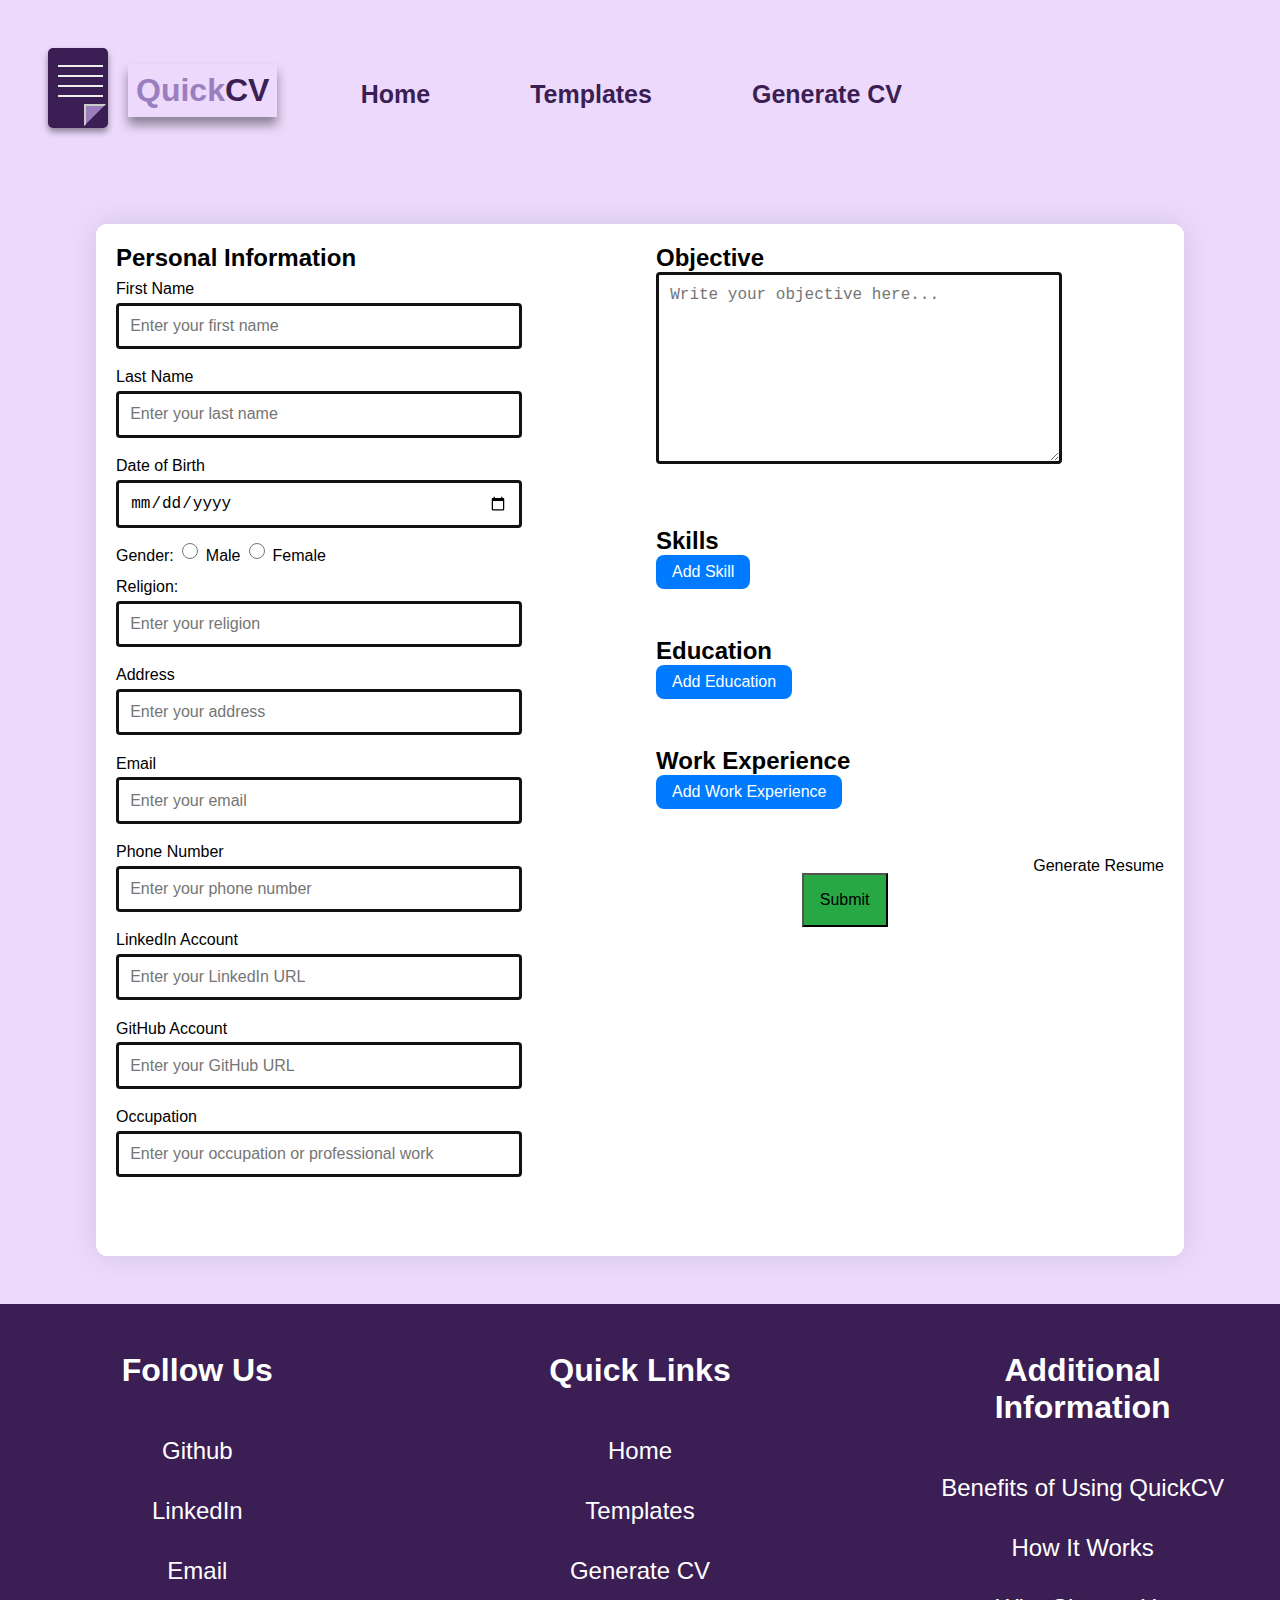
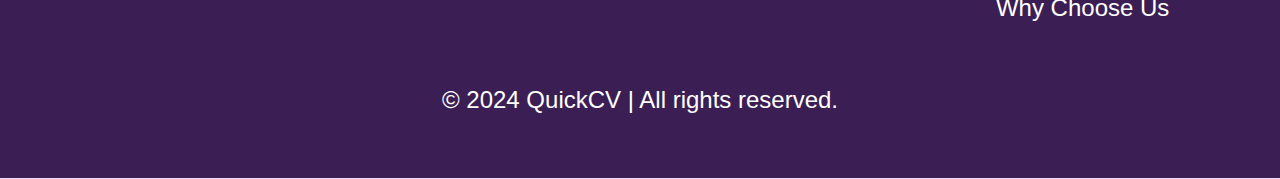
==== cvGenerator.html @ 4dd968e7 "making UI more better" ====
<!DOCTYPE html>
<html lang="en">

<head>
    <meta charset="UTF-8">
    <meta name="viewport" content="width=device-width, initial-scale=1.0">
    <link rel="stylesheet" href="style.css">
    <title>Dynamic Resume Builder</title>
</head>

<body>

    <header class="heading">
        <h2 class="resume-icon"> </h2>
        <h2 class="resume-icon-text"><span>Quick</span>CV</h2>
        <nav>
            <ul>
                <li><a href="index.html">Home</a></li>
                <li><a href="templates.html">Templates</a></li>
                <li><a href="cvGenerator.html">Generate CV</a></li>
            </ul>
        </nav>
    </header>

    <form class="container" id="resume-form">
        <!-- Left Side: Personal Information -->
        <section class="personalInfo">
            <h2>Personal Information</h2>
            <div>
                <label for="fName">First Name</label>
                <input type="text" id="fName" placeholder="Enter your first name">
            </div>
            <div>
                <label for="lName">Last Name</label>
                <input type="text" id="lName" placeholder="Enter your last name">
            </div>
            <div>
                <label for="dob">Date of Birth</label>
                <input type="date" id="dob">
            </div>
            <div class="gender-options">
                <label>Gender:</label>
                <input type="radio" id="male" name="gender" value="male">
                <label for="male">Male</label>
                <input type="radio" id="female" name="gender" value="female">
                <label for="female">Female</label>
            </div>
            <div>
                <label for="religion">Religion:</label>
                <input type="text" id="religion" placeholder="Enter your religion">
            </div>
            <div>
                <label for="address">Address</label>
                <input type="text" id="address" placeholder="Enter your address">
            </div>
            <div>
                <label for="email">Email</label>
                <input type="email" id="email" placeholder="Enter your email">
            </div>
            <div>
                <label for="phone">Phone Number</label>
                <input type="tel" id="phone" placeholder="Enter your phone number">
            </div>
            <div>
                <label for="linkedin">LinkedIn Account</label>
                <input type="url" id="linkedin" placeholder="Enter your LinkedIn URL">
            </div>
            <div>
                <label for="github">GitHub Account</label>
                <input type="url" id="github" placeholder="Enter your GitHub URL">
            </div>
            <div>
                <label for="occupation">Occupation</label>
                <input type="text" id="occupation" placeholder="Enter your occupation or professional work">
            </div>
        </section>

        <!-- Right Side: Objective, Skills, Education, Work Experience -->
        <div class="right-sections">
            <section class="objective">
                <h2>Objective</h2>
                <textarea id="objective" placeholder="Write your objective here..."></textarea>
            </section>

            <section class="skills">
                <h2>Skills</h2>
                <div id="skills-container">
                    <!-- Skill fields will be added here -->
                </div>
                <button id="add-skill">Add Skill</button>
            </section>

            <section class="education">
                <h2>Education</h2>
                <div id="education-container">
                    <!-- Education fields will be added here -->
                </div>
                <button id="add-education">Add Education</button>
            </section>

            <section class="workExperience">
                <h2>Work Experience</h2>
                <div id="work-container">
                    <!-- Work experience fields will be added here -->
                </div>
                <button id="add-work">Add Work Experience</button>
            </section>

            <!-- Generate CV Button -->
    <div class="cv-button">
        <input type="submit" class="generate-cv-btn">Generate Resume</input>
    </div>

        </div>
    </form>

    <footer class="footer">
        <div class="footer-container">
            <!-- Social Networks Section -->
            <div class="footer-section social-networks">
                <h3>Follow Us</h3>
                <ul>
                    <li><a href="https://github.com/AreebaZafarChohan/portfolio-next.js.git" target="_blank">Github</a></li>
                    <li><a href="https://www.linkedin.com/in/areeba-zafar-973917303/?lipi=urn%3Ali%3Apage%3Ad_flagship3_messaging_conversation_detail%3BoBeXsi05TJelFMCv%2FLg3Hw%3D%3D" target="_blank">LinkedIn</a></li>
                    <li><a href="mailto:areebazafar715@gmail.com" target="_blank">Email</a></li>
                </ul>
            </div>
    
            <!-- Quick Links Section -->
            <div class="footer-section quick-links">
                <h3>Quick Links</h3>
                <ul>
                    <li><a href="index.html">Home</a></li>
                    <li><a href="templates.html">Templates</a></li>
                    <li><a href="cvGenerator.html">Generate CV</a></li>
                </ul>
            </div>
    
            <!-- Additional Information Section -->
            <div class="footer-section additional-info">
                <h3>Additional Information</h3>
                <ul>
                    <li> <a href="#benefits">Benefits of Using QuickCV</a></li>
                    <li> <a href="#how-it-works">How It Works</a></li>
                    <li>  <a href="#why-choose-us">Why Choose Us</a></li>
                </ul>
            </div>
        </div>
    
        <!-- Footer Bottom -->
        <div class="footer-bottom">
            <p>&copy; 2024 QuickCV | All rights reserved.</p>
        </div>
    </footer>


    <!-- Container Where generated resume will be displayed -->
     <div class="resume-output">

     </div>

    <script src="main.js"></script>

</body>

</html>
---- style.css ----
* {
  margin: 0;
  padding: 0;
  box-sizing: border-box;
}

:root {
  --primary-color: #3B1E54;
  --secandory-color: #9B7EBD;
  --light-purple: #D4BEE4;
  --text-color: #EEEEEE;
  --bg-color: #ecd9fc;
}

body {
  font-family:'Gill Sans', 'Gill Sans MT', Calibri, 'Trebuchet MS', sans-serif;
  margin: 0;
  padding: 0;
  background-color: var(--bg-color);
}

.resume-icon {
  position: relative;
  width: 60px;
  height: 80px;
  background-color: var(--primary-color);
  border: 2px solid var(--primary-color);
  border-radius: 5px;
  box-shadow: 0px 4px 6px rgba(1, 1, 1, 0.4);
  overflow: hidden; 
}

/* Folded corner */
.resume-icon::after {
  content: "";
  position: absolute;
  bottom: 0;
  right: 0;
  width: 20px;
  height: 20px;
  background-color: var(--secandory-color); 
  clip-path: polygon(0 0, 100% 0, 0 100%);
  border-top: 2px solid #ccc;
  border-left: 2px solid #ccc;
}

/* Lines inside the paper */
.resume-icon::before {
  content: "";
  position: absolute;
  top: 15px;
  left: 8px;
  width: 80%;
  height: 2px;
  background-color: var(--text-color);
  box-shadow: 0 10px 0 var(--text-color), 0 20px 0 var(--text-color), 0 30px 0 var(--text-color); 
}

.resume-icon-text {
  position: absolute;
  left: 8rem;
  top: 4rem;
  color: var(--primary-color);
  font-size: 2rem;
  box-shadow: 0px 8px 10px rgba(1, 1, 1, 0.4);
  padding: 0.5rem;
}

.resume-icon-text span {
  color: var(--secandory-color);
}
 
.heading {
  display: flex;
  flex-direction: row;
  justify-content: space-between;
  padding: 3rem;
  text-align: center;
}

nav ul {
  display: flex;
  flex-direction: row;
  justify-content:center;
  gap: 5rem;
  list-style: none;
  margin: 2rem 20rem 0 0;
}

nav ul li a {
  text-decoration: none;
  font-size: 25px;
  font-weight: bold;
  padding: 30px 10px 0px 10px;
  color: var(--primary-color);
  border-bottom: 2px solid transparent;
}

a:hover {
  border-bottom: 4px solid var(--primary-color);
}

.container {
  display: flex;
  gap: 2rem;
  width: 100%;
  max-width: 85%;
  margin: 3rem auto;
  padding: 20px;
  background: white;
  border-radius: 0.7rem;
  box-shadow: 0 0 2rem rgba(0, 0, 0, 0.1);
}

.personalInfo,
.right-sections {
  flex: 1;
}

section {
  margin-bottom: 3rem;
}

section h2 {
  margin-top: 0;
}

label {
  display: block;
  margin: 0.5rem 0 0.3rem;
  font-size: 1rem;
  font-weight: 500;
}

input[type="text"],
input[type="date"],
input[type="url"],
input[type="email"],
input[type="tel"],
textarea {
  width: 80%;
  padding: 0.7rem;
  margin-bottom: 0.7rem;
  border: 0.2rem solid #131111;
  border-radius: 4px;
  font-size: 1rem;
}

#objective {
  height: 12rem;
}

input[type="text"]::placeholder,
input[type="date"]::placeholder,
input[type="tel"]::placeholder,
input[type="email"]::placeholder,
input[type="url"]::placeholder,
textarea::placeholder {
  font-size: 1rem;
}

input[type="date"] {
  font-size: 1rem;
}

.gender-options {
  display: flex;
  align-items: center;
}

.gender-options label {
  font-size: 1rem;
}

.gender-options input[type="radio"] {
  width: 1rem;
  height: 1rem;
  margin-left: 0.5rem;
  margin-right: 0.5rem;
  margin-bottom: 0.4rem;
}

button {
  padding: 0.5rem 1rem;
  border: none;
  background-color: #007bff;
  color: #fff;
  border-radius: 0.5rem;
  cursor: pointer;
  margin-right: 1rem;
  font-size: 1rem;
}

button:hover {
  background-color: #0056b3;
}

.remove-btn {
  background-color: #dc3545;
  border: none;
  padding: 0.5rem 0.5rem;
  color: #fff;
  border-radius: 0.3rem;
  cursor: pointer;
  margin-top: 0.3rem;
  margin-bottom: 0.5rem;
}

.remove-btn:hover {
  background-color: #c82333;
}

.cv-button {
  display: flex;
  justify-content: center;
}

.generate-cv-btn {
  margin: 1rem auto;
  padding: 1rem 1rem;
  background-color: #28a745;
  font-size: 1rem;
}

.generate-cv-btn:hover {
  background-color: #218838;
}

.resume-container {
  max-width: 90%;
  margin: auto;
  background: #fff;
  padding: 1.25rem;
  border-radius: 0.5rem;
  box-shadow: 0 0 0.625rem rgba(0, 0, 0, 0.1);
}

.resume-container .header {
  text-align: center;
  margin-bottom: 1.875rem;
}

.resume-container .header h1 {
  font-size: 2.5rem;
  color: #007bff;
}

.resume-container .header p {
  font-size: 1.2rem;
}

.resume-container .resume-content {
  display: flex;
  flex-wrap: wrap;
  gap: 1.25rem;
}

.resume-container .left-side,
.right-side {
  flex: 1;
}

.resume-container .left-side {
  padding-right: 1.25rem;
}

.resume-container .right-side {
  padding-left: 1.25rem;
  border-left: 0.0625rem solid #ccc;
}

.resume-container section {
  margin-bottom: 1.875rem;
  padding: 0.625rem;
  background: #f9f9f9;
  border-radius: 0.25rem;
}

.resume-container h2 {
  background: #007bff;
  color: white;
  padding: 0.9375rem;
  border-radius: 0.25rem;
  font-size: 1.5rem;
  margin-bottom: 2rem;
}

.resume-container p {
  margin-bottom: 0.9375rem;
}

.resume-container a {
  color: #007bff;
  text-decoration: none;
}

.resume-container a:hover {
  text-decoration: underline;
}

.resume-container h3 {
  font-size: 1.2rem;
  color: #333;
  margin-bottom: 0.625rem;
}

.resume-container ul {
  list-style-type: none;
  padding: 0;
  margin: 0;
  display: flex;
  flex-direction: column;
  align-items: center;
  margin-bottom: 2rem;
}

.resume-container ul li {
  background: #e9ecef;
  margin: 1rem 0;
  padding: 1rem;
  border-radius: 0.25rem;
  width: 80%;
  text-align: center;
}

.resume-container .footer {
  text-align: center;
  padding: 0.9375rem;
  border-top: 0.0625rem solid #ccc;
  margin-top: 1.875rem;
  font-size: 1rem;
  font-weight: 600;
}

.resume-container .footer a {
  text-decoration: none;
  color: #007bff;
  margin: 0 0.75rem;
}

.resume-container .footer a:hover {
  text-decoration: underline;
}

footer {
  text-align: center;
  padding: 1rem;
  background-color: var(--primary-color);
  color: white;
}

.footer-container {
  display: grid;
  grid-template-columns: repeat(3, 1fr);
  gap: 5rem;
}

footer h3 {
  font-size: 2rem;
  padding: 2rem;
}

footer ul {
  list-style: none;
}

footer ul li {
  padding: 1rem;
}

footer ul li a {
  font-size: 1.5rem;
  color: white;
  text-decoration: none;
}

.footer-bottom {
  margin: 3rem;
  font-size: 1.5rem;
}

footer ul li a:hover{
  text-decoration: underline;
}

@media (max-width: 1024px) {
  .container {
    flex-direction: row;
    max-width: 90%;
    padding: 10px;
  }

  .personalInfo,
  .right-sections {
    flex: 1;
  }

  input[type="text"],
  input[type="date"],
  input[type="url"],
  input[type="email"],
  input[type="tel"],
  textarea {
    width: 70%;
  }

  .cv-container {
    width: 80%;
  }

  .resume-container {
    max-width: 85%;
  }
}

@media (max-width: 768px) {
  .container {
    flex-direction: column;
    gap: 1rem;
  }

  .personalInfo,
  .right-sections {
    width: 100%;
  }

  button {
    width: 10rem;
    margin-bottom: 1rem;
  }

  .generate-cv-btn {
    width: 12rem;
  }

  .remove-btn {
    width: 5rem;
    margin-top: 0.5rem;
  }

  .resume-container .resume-content {
    flex-direction: column;
    gap: 0;
  }

  .resume-container .left-side,
  .right-side {
    padding: 0;
    border-left: none;
  }

  .resume-container .right-side {
    border: none;
  }

  .resume-container ul {
    flex-direction: column;
  }

  .resume-container li {
    width: 100%;
    max-width: none;
    text-align: center;
  }
}

@media (max-width: 480px) {
  .heading {
    padding: 1rem;
  }

  .heading h1 {
    font-size: 1rem;
  }

  .heading p {
    font-size: 1rem;
  }

  input[type="text"],
  input[type="date"],
  input[type="url"],
  input[type="email"],
  input[type="tel"],
  textarea {
    padding: 0.7rem;
    font-size: 0.9rem;
  }

  .resume-container .header h1 {
    font-size: 2rem;
  }

  .resume-container .header p {
    font-size: 1rem;
  }

  .resume-container h2 {
    font-size: 1.2rem;
    margin-bottom: 1rem;
  }

  .resume-container h3 {
    font-size: 1rem;
  }
}
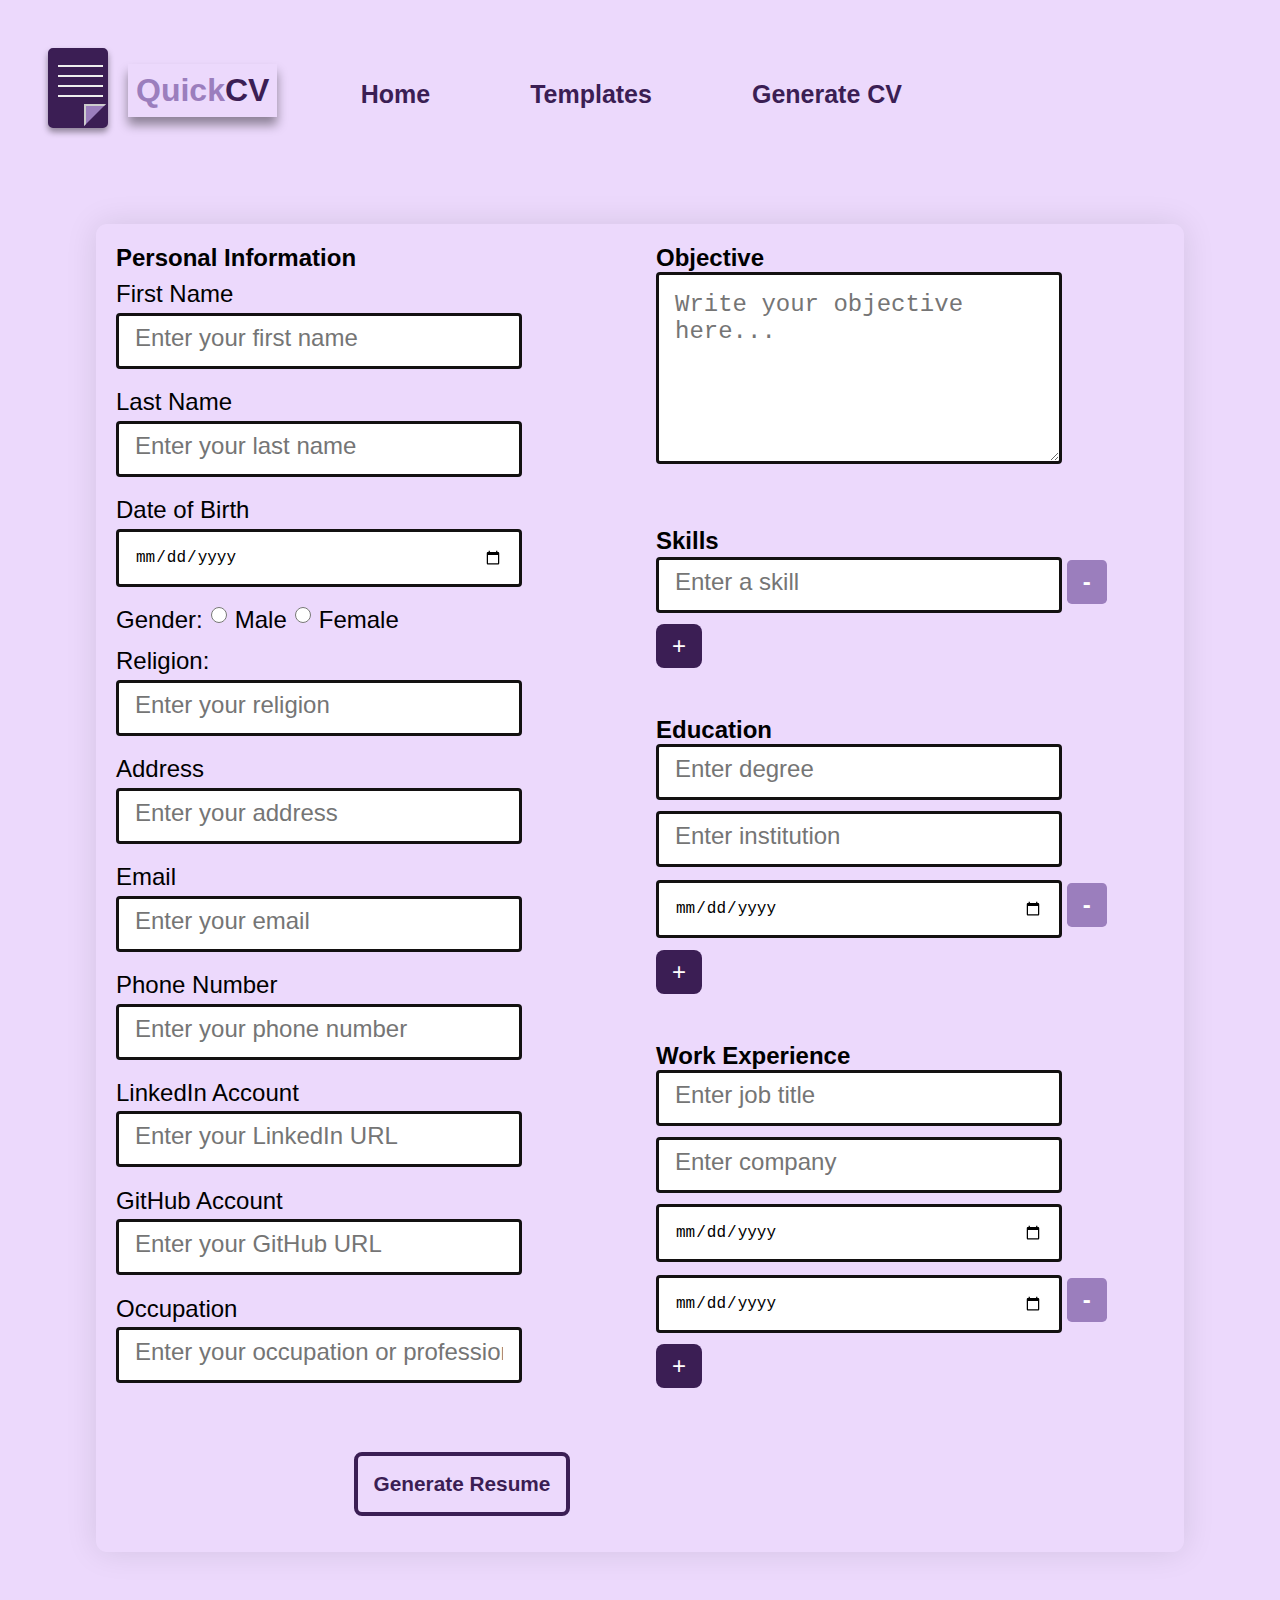
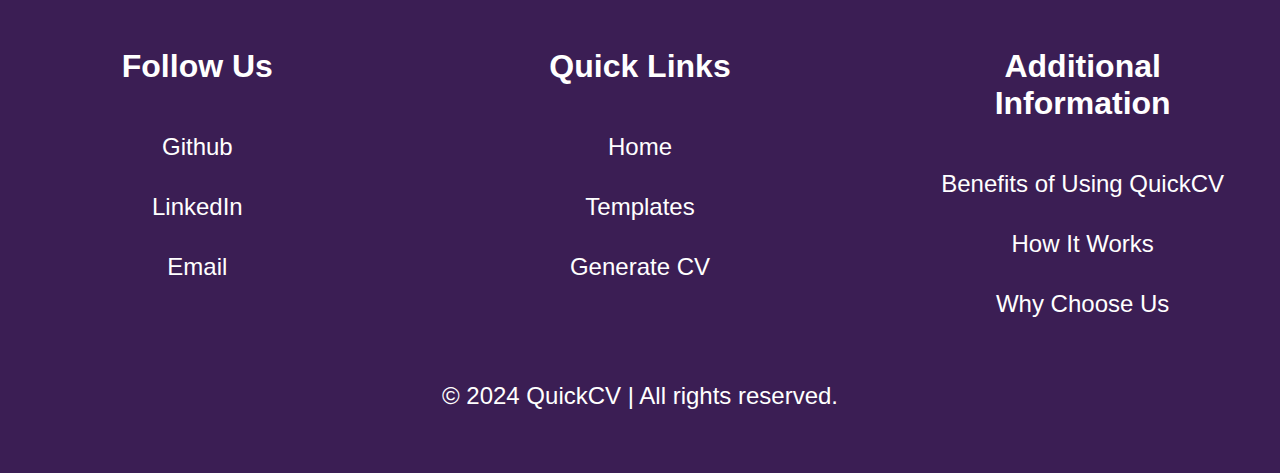
==== commit cfaf7887: "some changes" ====
--- a/cvGenerator.html
+++ b/cvGenerator.html
@@ -87,28 +87,39 @@
                 <div id="skills-container">
                     <!-- Skill fields will be added here -->
                 </div>
-                <button id="add-skill">Add Skill</button>
+                <input type="text" class="skill-input" placeholder="Enter a skill">
+                <button type="button" class="remove-btn">-</button>
+                <button id="add-skill">+</button>
             </section>
 
             <section class="education">
                 <h2>Education</h2>
                 <div id="education-container">
-                    <!-- Education fields will be added here -->
+                    <input type="text" class="education-input" placeholder="Enter degree">
+                    <input type="text" class="education-input" placeholder="Enter institution">
+                    <input type="date" class="education-input">
+                    <button type="button" class="remove-btn">-</button>
+                    <!--More Education fields will be added here -->
                 </div>
-                <button id="add-education">Add Education</button>
+                <button id="add-education">+</button>
             </section>
 
             <section class="workExperience">
                 <h2>Work Experience</h2>
                 <div id="work-container">
-                    <!-- Work experience fields will be added here -->
+                    <input type="text" class="work-input" placeholder="Enter job title">
+                    <input type="text" class="work-input" placeholder="Enter company">
+                    <input type="date" class="work-input" placeholder="Enter start date">
+                    <input type="date" class="work-input" placeholder="Enter end date">
+                    <button type="button" class="remove-btn">-</button>
+                    <!--More Work experience fields will be added here -->
                 </div>
-                <button id="add-work">Add Work Experience</button>
+                <button id="add-work">+</button>
             </section>
 
             <!-- Generate CV Button -->
     <div class="cv-button">
-        <input type="submit" class="generate-cv-btn">Generate Resume</input>
+        <button class="generate-cv-btn" id="submit-button">Generate Resume</button>
     </div>
 
         </div>
--- a/style.css
+++ b/style.css
@@ -107,7 +107,6 @@
   max-width: 85%;
   margin: 3rem auto;
   padding: 20px;
-  background: white;
   border-radius: 0.7rem;
   box-shadow: 0 0 2rem rgba(0, 0, 0, 0.1);
 }
@@ -128,7 +127,7 @@
 label {
   display: block;
   margin: 0.5rem 0 0.3rem;
-  font-size: 1rem;
+  font-size: 1.5rem;
   font-weight: 500;
 }
 
@@ -139,7 +138,7 @@
 input[type="tel"],
 textarea {
   width: 80%;
-  padding: 0.7rem;
+  padding: 1rem;
   margin-bottom: 0.7rem;
   border: 0.2rem solid #131111;
   border-radius: 4px;
@@ -156,7 +155,7 @@
 input[type="email"]::placeholder,
 input[type="url"]::placeholder,
 textarea::placeholder {
-  font-size: 1rem;
+  font-size: 1.5rem;
 }
 
 input[type="date"] {
@@ -169,7 +168,7 @@
 }
 
 .gender-options label {
-  font-size: 1rem;
+  font-size: 1.5rem;
 }
 
 .gender-options input[type="radio"] {
@@ -183,31 +182,32 @@
 button {
   padding: 0.5rem 1rem;
   border: none;
-  background-color: #007bff;
+  background-color: var(--primary-color);
   color: #fff;
   border-radius: 0.5rem;
   cursor: pointer;
   margin-right: 1rem;
-  font-size: 1rem;
+  font-size: 1.5rem;
 }
 
 button:hover {
-  background-color: #0056b3;
+  background-color: var(--secandory-color);
 }
 
 .remove-btn {
-  background-color: #dc3545;
+  background-color: var(--secandory-color);
   border: none;
-  padding: 0.5rem 0.5rem;
+  padding: 0.5rem 1rem;
   color: #fff;
   border-radius: 0.3rem;
   cursor: pointer;
   margin-top: 0.3rem;
   margin-bottom: 0.5rem;
+  font-weight: bold;
 }
 
 .remove-btn:hover {
-  background-color: #c82333;
+  background-color: var(--primary-color);
 }
 
 .cv-button {
@@ -216,14 +216,21 @@
 }
 
 .generate-cv-btn {
+  position: relative;
+  top: 0rem;
+  right: 28rem;
   margin: 1rem auto;
   padding: 1rem 1rem;
-  background-color: #28a745;
-  font-size: 1rem;
+  border: 4px solid var(--primary-color);
+  background-color: transparent;
+  color: var(--primary-color);
+  font-size: 1.3rem;
+  font-weight: bold;
 }
 
 .generate-cv-btn:hover {
-  background-color: #218838;
+  background-color: var(--primary-color);
+  color: white;
 }
 
 .resume-container {
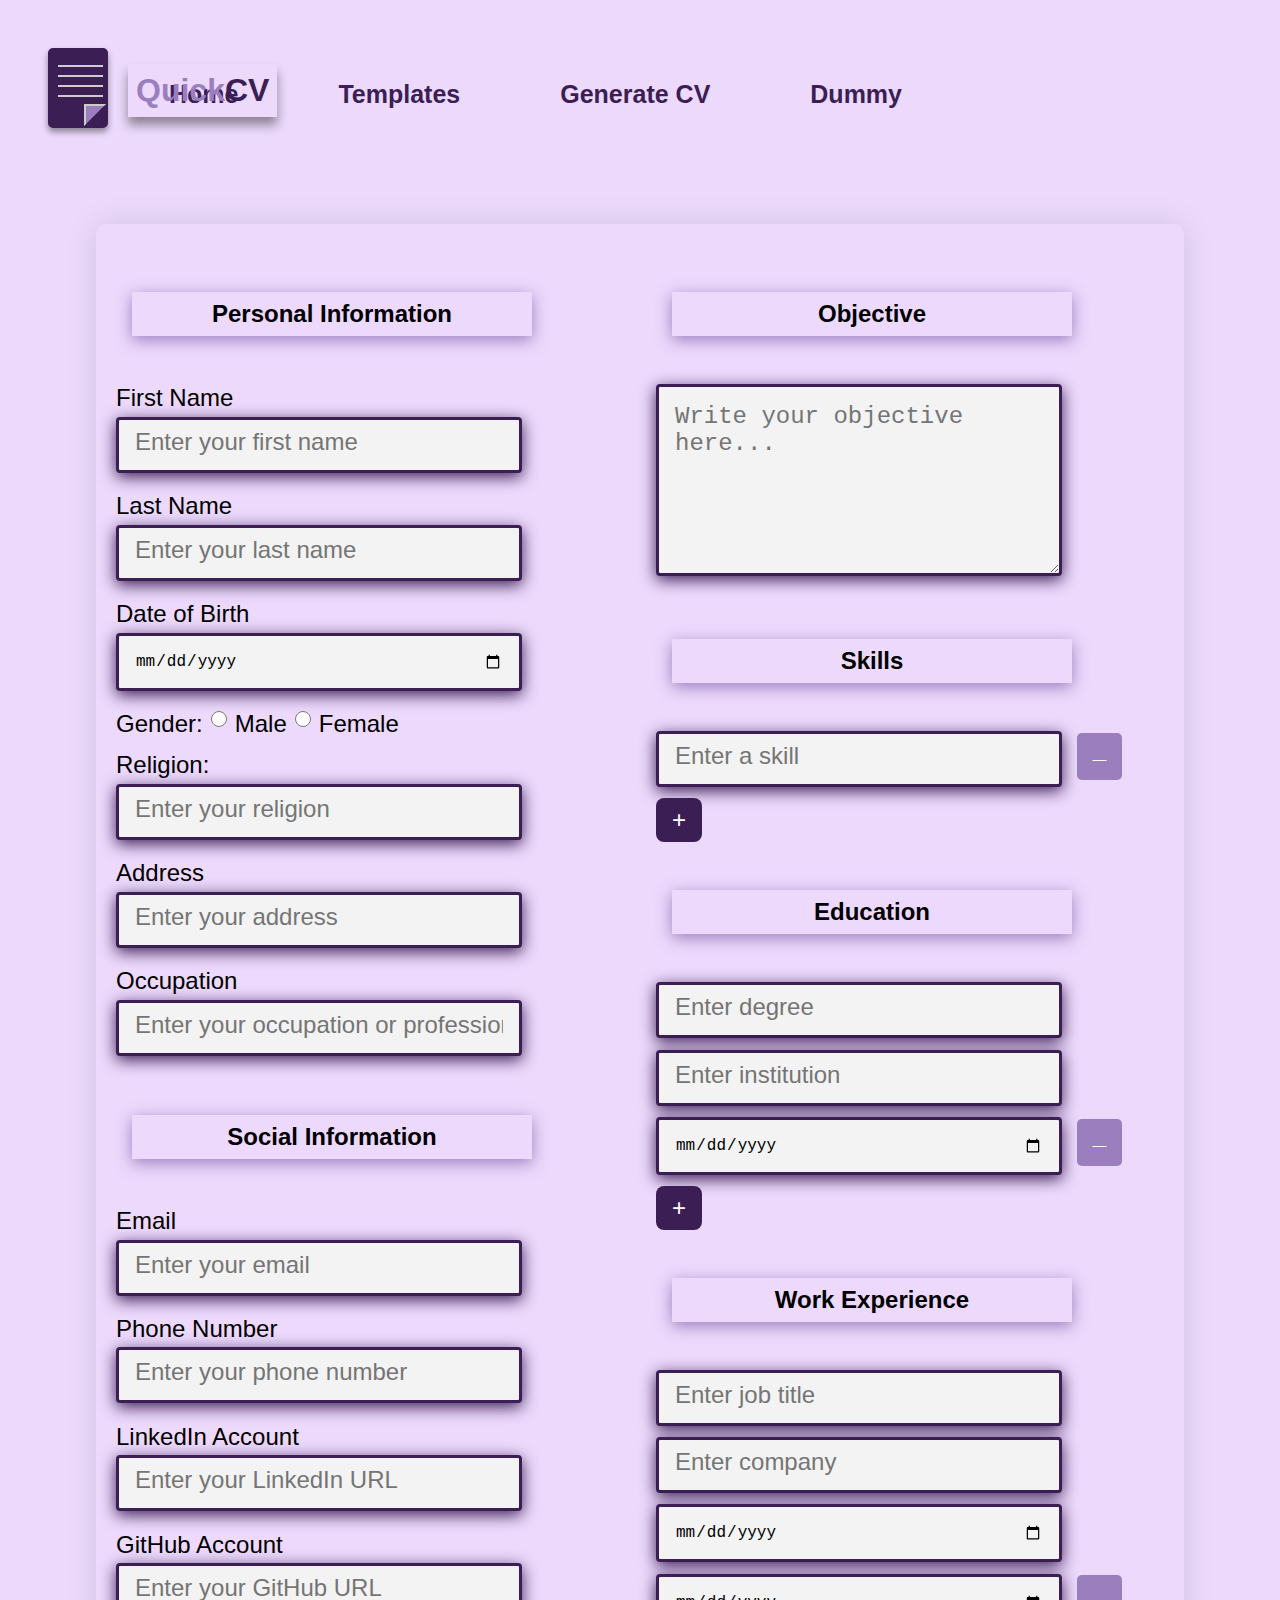
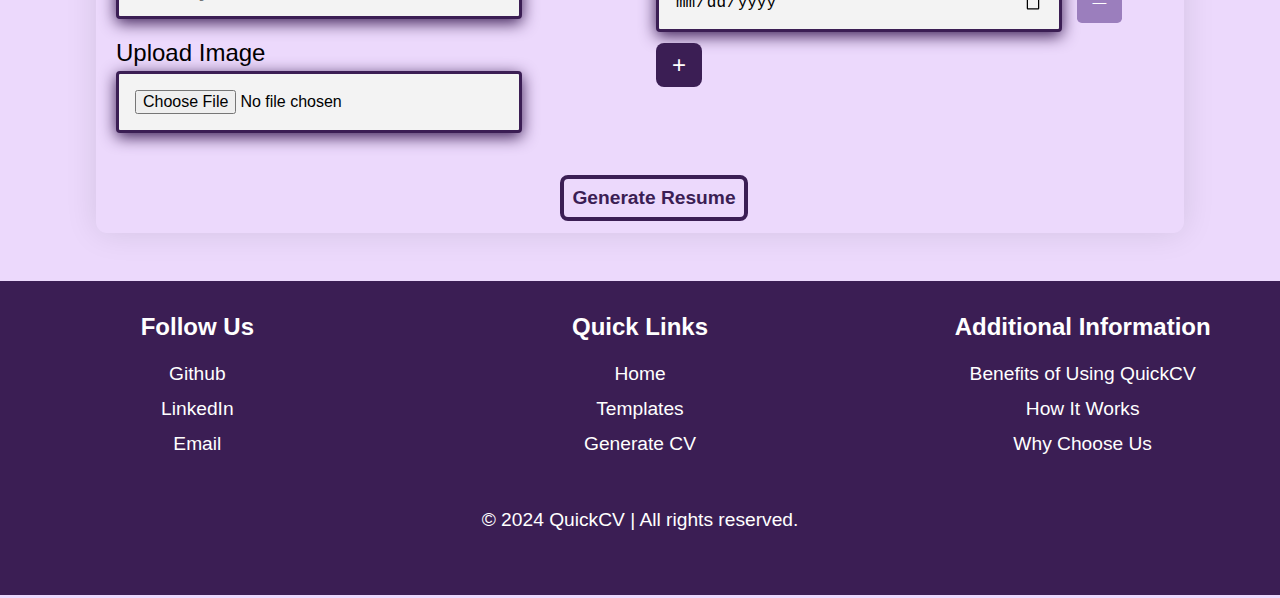
==== commit 3921eb36: "some changes" ====
--- a/cvGenerator.html
+++ b/cvGenerator.html
@@ -10,15 +10,23 @@
 
 <body>
 
-    <header class="heading">
-        <h2 class="resume-icon"> </h2>
+    <header class="header">
+        <div class="resume-icon"></div>
         <h2 class="resume-icon-text"><span>Quick</span>CV</h2>
         <nav>
-            <ul>
-                <li><a href="index.html">Home</a></li>
-                <li><a href="templates.html">Templates</a></li>
-                <li><a href="cvGenerator.html">Generate CV</a></li>
-            </ul>
+            <div class="hamburger">
+                <div></div>
+                <div></div>
+                <div></div>
+            </div>
+            <div>
+                <ul>
+                    <li><a href="index.html">Home</a></li>
+                    <li><a href="templates.html">Templates</a></li>
+                    <li><a href="cvGenerator.html">Generate CV</a></li>
+                    <li><a href="dummy.html">Dummy</a></li>
+                </ul>
+            </div>
         </nav>
     </header>
 
@@ -54,6 +62,13 @@
                 <input type="text" id="address" placeholder="Enter your address">
             </div>
             <div>
+                <label for="occupation">Occupation</label>
+                <input type="text" id="occupation" placeholder="Enter your occupation or professional work">
+            </div>
+
+            <div>
+                <h2>Social Information</h2>
+<div>
                 <label for="email">Email</label>
                 <input type="email" id="email" placeholder="Enter your email">
             </div>
@@ -69,9 +84,10 @@
                 <label for="github">GitHub Account</label>
                 <input type="url" id="github" placeholder="Enter your GitHub URL">
             </div>
-            <div>
-                <label for="occupation">Occupation</label>
-                <input type="text" id="occupation" placeholder="Enter your occupation or professional work">
+            <div class="upload-image">
+                <label for="image">Upload Image</label>
+                <input type="file" id="fileInput">
+            </div>
             </div>
         </section>
 
@@ -88,7 +104,7 @@
                     <!-- Skill fields will be added here -->
                 </div>
                 <input type="text" class="skill-input" placeholder="Enter a skill">
-                <button type="button" class="remove-btn">-</button>
+                <button type="button" class="remove-btn">_</button>
                 <button id="add-skill">+</button>
             </section>
 
@@ -98,7 +114,7 @@
                     <input type="text" class="education-input" placeholder="Enter degree">
                     <input type="text" class="education-input" placeholder="Enter institution">
                     <input type="date" class="education-input">
-                    <button type="button" class="remove-btn">-</button>
+                    <button type="button" class="remove-btn">_</button>
                     <!--More Education fields will be added here -->
                 </div>
                 <button id="add-education">+</button>
@@ -111,7 +127,7 @@
                     <input type="text" class="work-input" placeholder="Enter company">
                     <input type="date" class="work-input" placeholder="Enter start date">
                     <input type="date" class="work-input" placeholder="Enter end date">
-                    <button type="button" class="remove-btn">-</button>
+                    <button type="button" class="remove-btn">_</button>
                     <!--More Work experience fields will be added here -->
                 </div>
                 <button id="add-work">+</button>
--- a/style.css
+++ b/style.css
@@ -8,7 +8,7 @@
   --primary-color: #3B1E54;
   --secandory-color: #9B7EBD;
   --light-purple: #D4BEE4;
-  --text-color: #EEEEEE;
+  --text-color: #000000;
   --bg-color: #ecd9fc;
 }
 
@@ -17,6 +17,15 @@
   margin: 0;
   padding: 0;
   background-color: var(--bg-color);
+}
+
+
+.header {
+  display: flex;
+  flex-direction: row;
+  justify-content: space-between;
+  padding: 3rem;
+  text-align: center;
 }
 
 .resume-icon {
@@ -27,7 +36,7 @@
   border: 2px solid var(--primary-color);
   border-radius: 5px;
   box-shadow: 0px 4px 6px rgba(1, 1, 1, 0.4);
-  overflow: hidden; 
+  overflow: hidden;
 }
 
 /* Folded corner */
@@ -52,8 +61,8 @@
   left: 8px;
   width: 80%;
   height: 2px;
-  background-color: var(--text-color);
-  box-shadow: 0 10px 0 var(--text-color), 0 20px 0 var(--text-color), 0 30px 0 var(--text-color); 
+  background-color :#ccc;
+  box-shadow: 0 10px 0 #ccc, 0 20px 0 #ccc, 0 30px 0 #ccc; 
 }
 
 .resume-icon-text {
@@ -64,24 +73,34 @@
   font-size: 2rem;
   box-shadow: 0px 8px 10px rgba(1, 1, 1, 0.4);
   padding: 0.5rem;
+  font-family:'Gill Sans', 'Gill Sans MT', Calibri, 'Trebuchet MS', sans-serif;
 }
 
 .resume-icon-text span {
   color: var(--secandory-color);
 }
- 
-.heading {
+
+.hamburger {
+  display: none;
+  cursor: pointer;
+  padding: 0 3rem;
+  padding-top: 4rem;
+
+}
+
+.hamburger div {
+  width: 25px;
+  height: 3px;
+  background-color: var(--primary-color);
+  margin: 5px;
+  transition: 0.4s;
+}
+
+
+nav ul {
   display: flex;
   flex-direction: row;
-  justify-content: space-between;
-  padding: 3rem;
-  text-align: center;
-}
-
-nav ul {
-  display: flex;
-  flex-direction: row;
-  justify-content:center;
+  justify-content: center;
   gap: 5rem;
   list-style: none;
   margin: 2rem 20rem 0 0;
@@ -94,10 +113,12 @@
   padding: 30px 10px 0px 10px;
   color: var(--primary-color);
   border-bottom: 2px solid transparent;
+  transition: border-bottom 0.4s ease-in-out;
 }
 
 a:hover {
   border-bottom: 4px solid var(--primary-color);
+  cursor: pointer;
 }
 
 .container {
@@ -120,8 +141,13 @@
   margin-bottom: 3rem;
 }
 
-section h2 {
-  margin-top: 0;
+section h2, section div h2 {
+  margin: 4rem 2rem;
+  padding: 0.5rem;
+  text-align: center;
+  font-size: 2rem;
+  box-shadow: 0px 4px 16px var(--secandory-color);
+  width: 40rem;
 }
 
 label {
@@ -136,13 +162,16 @@
 input[type="url"],
 input[type="email"],
 input[type="tel"],
+input[type="file"],
 textarea {
   width: 80%;
   padding: 1rem;
   margin-bottom: 0.7rem;
-  border: 0.2rem solid #131111;
+  border: 0.2rem solid var(--primary-color);
+  box-shadow: 0px 4px 16px var(--primary-color);
   border-radius: 4px;
   font-size: 1rem;
+  background-color: rgb(243, 243, 243);
 }
 
 #objective {
@@ -195,9 +224,13 @@
 }
 
 .remove-btn {
+  position: relative;
+  bottom: 6px;
+  left: 10px;
   background-color: var(--secandory-color);
   border: none;
-  padding: 0.5rem 1rem;
+  padding: 0.2rem 1rem;
+  padding-bottom: 1rem;
   color: #fff;
   border-radius: 0.3rem;
   cursor: pointer;
@@ -233,6 +266,8 @@
   color: white;
 }
 
+/* Template 4 Styling start*/
+
 .resume-container {
   max-width: 90%;
   margin: auto;
@@ -348,6 +383,136 @@
 .resume-container .footer a:hover {
   text-decoration: underline;
 }
+/* Template 4 Styling end*/
+
+
+/* Template 1 Styling start*/
+.cv-container {
+  max-width: 900px;
+  margin: 20px auto;
+  background-color: #ffffff;
+  box-shadow: 0 4px 8px rgba(0, 0, 0, 0.2);
+}
+
+.cv-left, .cv-right {
+padding: 50px 30px;
+margin: 0 20px;
+}
+
+.cv-left {
+width: 35%;
+background-color: #f9f9f9;
+}
+
+.cv-right {
+width: 65%;
+}
+
+.profile-section {
+  display: flex;
+  justify-content: start;
+  align-items: start;
+  margin: 2rem;
+}
+
+.profile-image {
+  width: 100px;
+  height: 100px;
+  background-color: #ccc;
+  border-radius: 50%;
+  margin: 2rem auto;
+  position: relative;
+  top: 4rem;
+  right: 12rem;
+}
+
+.profile-image img{
+width: 100px;
+height: 100px;
+background-color: #ccc;
+border-radius: 50%;
+object-fit: cover;
+}
+
+
+
+.profile-text {
+  position: relative;
+  top: 2.5rem;
+  right: 4.5rem;
+}
+
+.profile-left h1{
+  color: rgb(73, 72, 72);
+  text-transform: uppercase;
+  letter-spacing: 1rem;
+  padding: 0.2rem;
+  font-size: 1.5rem;
+}
+
+.profile-left h2{
+  color: #000000;
+  text-transform: uppercase;
+  letter-spacing: 1rem;
+  padding: 0.2rem;
+  font-size: 2rem;
+}
+
+.profile-left p {
+  font-size: 1rem;
+  margin: 1rem 0;
+  color: #000000;
+}
+
+.quote-section {
+  background-color: #ff7402;
+  width: 15rem;
+  padding: 1rem;
+  margin: 4rem 6rem;
+  border-radius: 2rem 2rem 0 2rem;
+}
+
+.quote-section p {
+  color: white;
+  width: 10rem;
+}
+
+.quote-section span {
+  font-size: 8rem;
+}
+
+.sub-container {
+  display: flex;
+  margin: auto;
+  justify-content: center;
+}
+
+.contact-section, .education-section, .skills-section {
+  margin-bottom: 20px;
+}
+
+.contact-section h2, .education-section h2, .skills-section h2, .experience-section h2 {
+  font-size: 1.5rem;
+  margin: 10px;
+  padding: 20px;
+  letter-spacing: 5px;
+  color: #000000;
+  text-transform: uppercase;
+}
+
+.cv-container h3 {
+padding: 0.1rem;
+margin: 0.5rem 0;
+text-transform: uppercase;
+color: #363636;
+}
+
+.cv-container li, .cv-container p {
+padding-top: 10px;
+}
+/* Template 1 Styling end*/
+
+
 
 footer {
   text-align: center;
@@ -364,7 +529,7 @@
 
 footer h3 {
   font-size: 2rem;
-  padding: 2rem;
+  padding: 1rem;
 }
 
 footer ul {
@@ -372,7 +537,7 @@
 }
 
 footer ul li {
-  padding: 1rem;
+  padding: 0.4rem;
 }
 
 footer ul li a {
@@ -388,6 +553,51 @@
 
 footer ul li a:hover{
   text-decoration: underline;
+}
+
+@media (max-width: 1675px) {
+  section h2, section div h2 {
+    margin: 3rem 1rem;
+    font-size: 1.5rem;
+    width: 30rem;
+  }
+
+  .generate-cv-btn {
+    right: 22rem;
+  }
+}
+
+@media (max-width: 1675px) {
+  section h2, section div h2 {
+    width: 25rem;
+  }
+
+  .generate-cv-btn {
+    right: 16rem;
+    top: 1.5rem;
+    font-size: 1.2rem;
+    padding: 0.5rem;
+  }
+}
+
+@media (max-width: 1104px) {
+
+  section h2, section div h2 {
+    width: 20rem;
+  }
+  
+  .remove-btn {
+   top: 3.7rem;
+    left: -4rem;
+  }
+}
+
+@media (max-width: 858px) {
+  section h2, section div h2 {
+    margin: 3rem 0.5rem;
+    font-size: 1.2rem;
+    width: 15rem;
+  }
 }
 
 @media (max-width: 1024px) {
@@ -431,18 +641,26 @@
     width: 100%;
   }
 
-  button {
-    width: 10rem;
-    margin-bottom: 1rem;
-  }
-
   .generate-cv-btn {
     width: 12rem;
+    right: 2rem;
+    top: 0;
+  }
+
+  section h2, section div h2 {
+    margin: 3rem 0.5rem;
+    font-size: 1.5rem;
+    width: 20rem;
   }
 
   .remove-btn {
-    width: 5rem;
-    margin-top: 0.5rem;
+    top: 0;
+    left: 0rem;
+  }
+
+  #add-skill {
+    position: relative;
+    top: 0.5rem;
   }
 
   .resume-container .resume-content {
@@ -469,9 +687,24 @@
     max-width: none;
     text-align: center;
   }
+
+  .footer-container {
+    grid-template-columns: 1fr;
+  }
 }
 
 @media (max-width: 480px) {
+  .header {
+    margin: 0;
+ }
+
+ .resume-icon {
+     left: -4px;
+ }
+
+ .resume-icon-text {
+     left: 5rem;
+ }
   .heading {
     padding: 1rem;
   }
@@ -494,6 +727,11 @@
     font-size: 0.9rem;
   }
 
+  section h2, section div h2 {
+    font-size: 1.2rem;
+    width: 15rem;
+  }
+
   .resume-container .header h1 {
     font-size: 2rem;
   }
@@ -510,4 +748,84 @@
   .resume-container h3 {
     font-size: 1rem;
   }
-}
+
+
+}
+
+@media (max-width:1335px) {
+
+  footer h3 {
+      font-size: 1.5rem;
+  }
+
+  footer ul li a {
+      font-size: 1.2rem;
+  }
+  
+  .footer-bottom {
+      font-size: 1.2rem;
+  }
+}
+
+@media (max-width:1263px) {
+  .header {
+      gap: 10rem;
+  }
+
+  nav ul {
+      gap: 2.5rem;
+  }
+  nav ul li a {
+      font-size: 20px;
+      font-weight: bold;
+      padding: 30px 0px ;
+      padding-bottom: 0;
+  }
+
+  .why-choose-us-section {
+      flex-direction: column-reverse;
+      align-items: center;
+      justify-content: center;
+  }
+
+  .why-choose-us-section img {
+      width: 80%;
+  }
+}
+
+@media (max-width: 1065px) {
+  .resume-icon {
+      top: 1.5rem;
+      left: 2rem;
+  }
+
+  nav {
+      width: 10rem;
+      margin: 0 2rem;
+  }
+
+  nav ul {
+      display: none; 
+      flex-direction: column;
+      align-items: center;
+      width: 100%;
+      text-align: end;
+      gap: 1.5rem;
+      padding: 1rem 0;
+  }
+
+  .hamburger {
+      display: block;
+  }
+
+  .header {
+      flex-direction: row;
+      justify-content: space-between;
+      padding: 1rem;
+  }
+}
+
+nav ul.active {
+  display: flex;
+  flex-direction: column;
+}
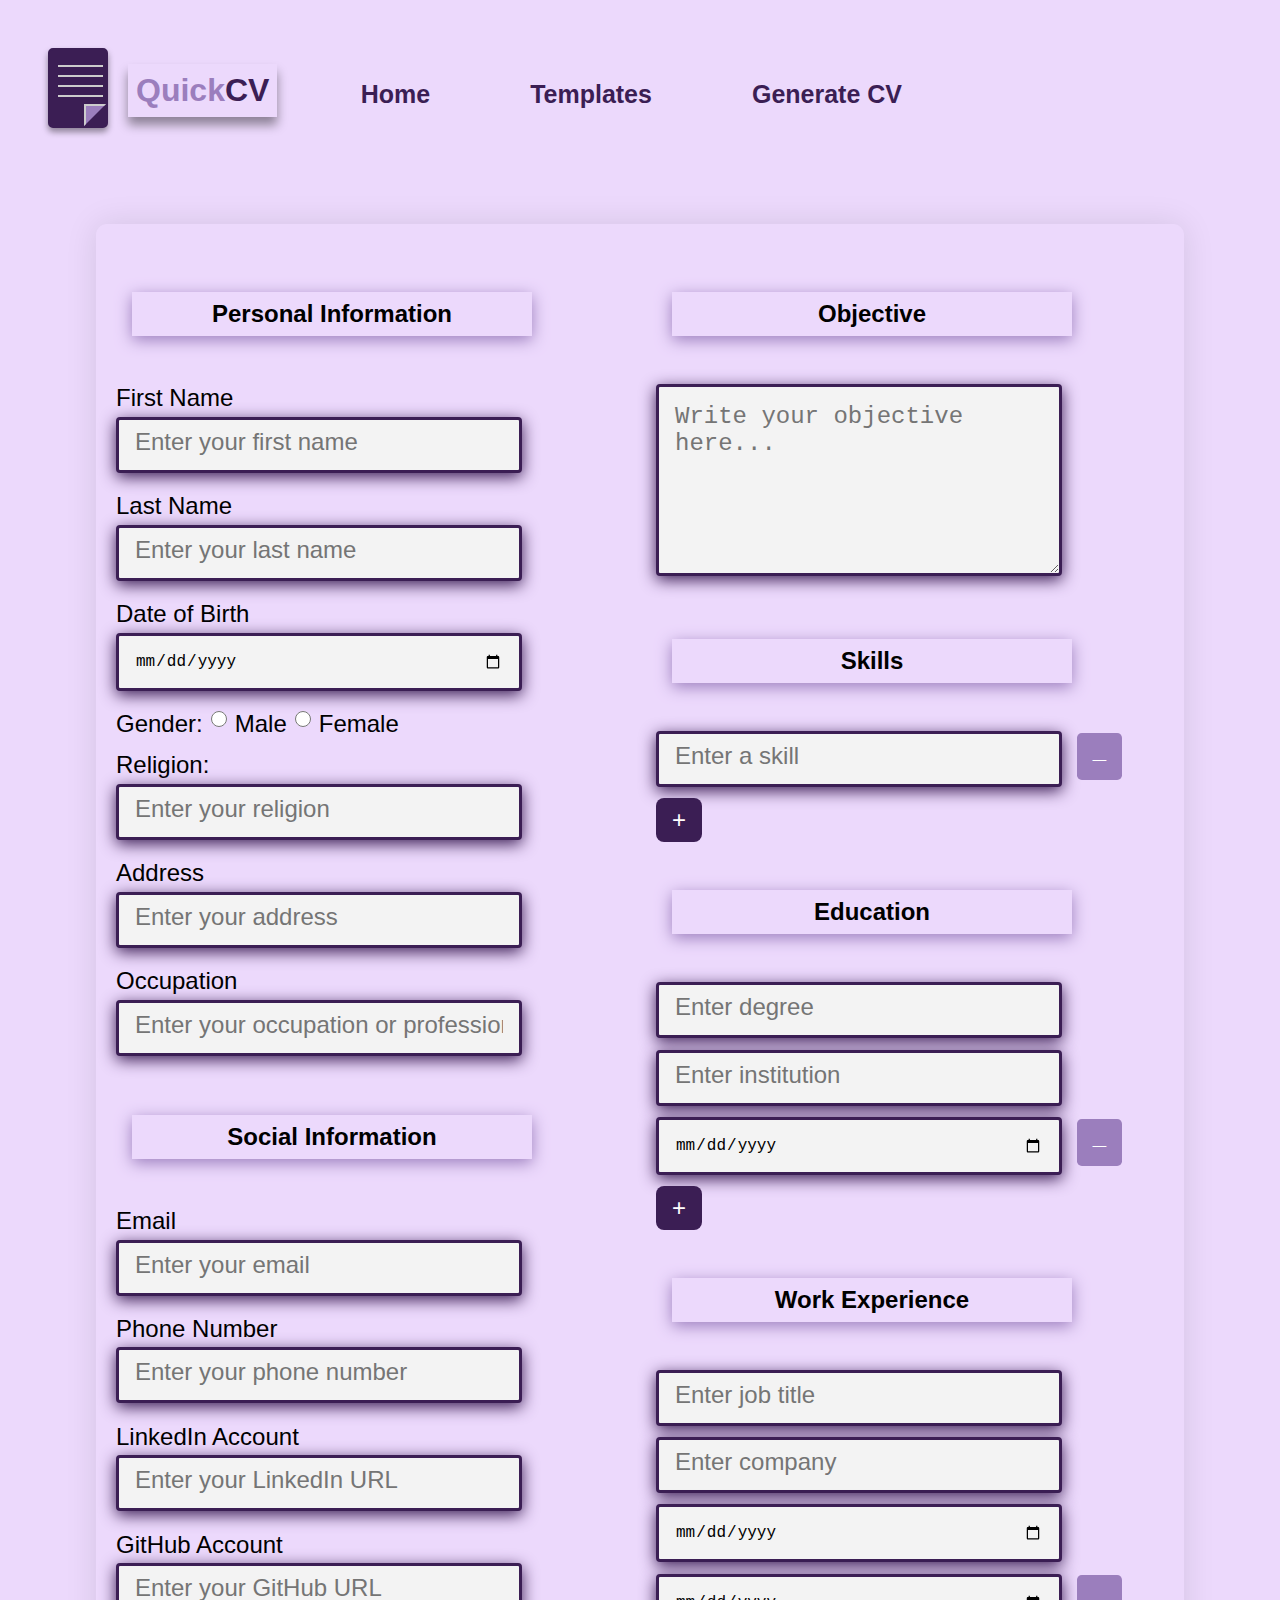
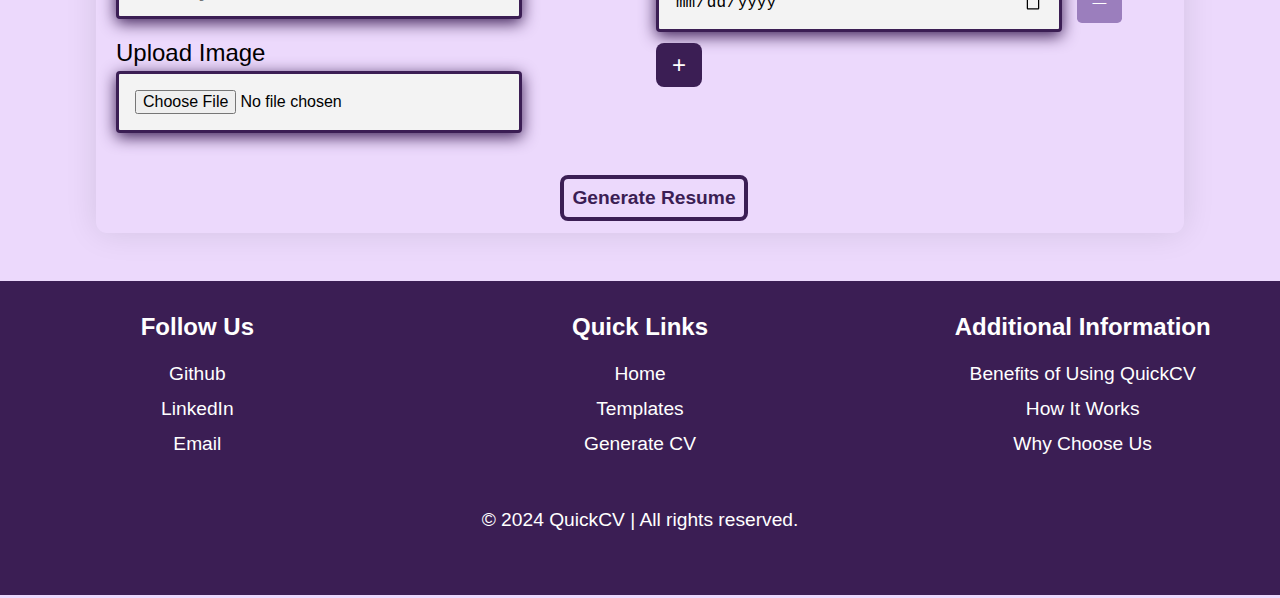
==== commit 8a629136: "some changes" ====
--- a/cvGenerator.html
+++ b/cvGenerator.html
@@ -24,13 +24,12 @@
                     <li><a href="index.html">Home</a></li>
                     <li><a href="templates.html">Templates</a></li>
                     <li><a href="cvGenerator.html">Generate CV</a></li>
-                    <li><a href="dummy.html">Dummy</a></li>
                 </ul>
             </div>
         </nav>
     </header>
 
-    <form class="container" id="resume-form">
+    <div class="container" id="resume-form">
         <!-- Left Side: Personal Information -->
         <section class="personalInfo">
             <h2>Personal Information</h2>
@@ -85,8 +84,8 @@
                 <input type="url" id="github" placeholder="Enter your GitHub URL">
             </div>
             <div class="upload-image">
-                <label for="image">Upload Image</label>
-                <input type="file" id="fileInput">
+                <label for="profilePic">Upload Image</label>
+                <input type="file" id="profilePic" name="profilePic" accept="image/*">
             </div>
             </div>
         </section>
@@ -102,6 +101,7 @@
                 <h2>Skills</h2>
                 <div id="skills-container">
                     <!-- Skill fields will be added here -->
+                
                 </div>
                 <input type="text" class="skill-input" placeholder="Enter a skill">
                 <button type="button" class="remove-btn">_</button>
@@ -135,11 +135,16 @@
 
             <!-- Generate CV Button -->
     <div class="cv-button">
-        <button class="generate-cv-btn" id="submit-button">Generate Resume</button>
+        <button class="generate-cv-btn" >Generate Resume</button>
     </div>
 
         </div>
-    </form>
+    </div>
+
+    <!-- Container Where generated resume will be displayed -->
+<div class="resume-output">
+
+</div>
 
     <footer class="footer">
         <div class="footer-container">
@@ -180,12 +185,6 @@
         </div>
     </footer>
 
-
-    <!-- Container Where generated resume will be displayed -->
-     <div class="resume-output">
-
-     </div>
-
     <script src="main.js"></script>
 
 </body>
--- a/style.css
+++ b/style.css
@@ -266,125 +266,6 @@
   color: white;
 }
 
-/* Template 4 Styling start*/
-
-.resume-container {
-  max-width: 90%;
-  margin: auto;
-  background: #fff;
-  padding: 1.25rem;
-  border-radius: 0.5rem;
-  box-shadow: 0 0 0.625rem rgba(0, 0, 0, 0.1);
-}
-
-.resume-container .header {
-  text-align: center;
-  margin-bottom: 1.875rem;
-}
-
-.resume-container .header h1 {
-  font-size: 2.5rem;
-  color: #007bff;
-}
-
-.resume-container .header p {
-  font-size: 1.2rem;
-}
-
-.resume-container .resume-content {
-  display: flex;
-  flex-wrap: wrap;
-  gap: 1.25rem;
-}
-
-.resume-container .left-side,
-.right-side {
-  flex: 1;
-}
-
-.resume-container .left-side {
-  padding-right: 1.25rem;
-}
-
-.resume-container .right-side {
-  padding-left: 1.25rem;
-  border-left: 0.0625rem solid #ccc;
-}
-
-.resume-container section {
-  margin-bottom: 1.875rem;
-  padding: 0.625rem;
-  background: #f9f9f9;
-  border-radius: 0.25rem;
-}
-
-.resume-container h2 {
-  background: #007bff;
-  color: white;
-  padding: 0.9375rem;
-  border-radius: 0.25rem;
-  font-size: 1.5rem;
-  margin-bottom: 2rem;
-}
-
-.resume-container p {
-  margin-bottom: 0.9375rem;
-}
-
-.resume-container a {
-  color: #007bff;
-  text-decoration: none;
-}
-
-.resume-container a:hover {
-  text-decoration: underline;
-}
-
-.resume-container h3 {
-  font-size: 1.2rem;
-  color: #333;
-  margin-bottom: 0.625rem;
-}
-
-.resume-container ul {
-  list-style-type: none;
-  padding: 0;
-  margin: 0;
-  display: flex;
-  flex-direction: column;
-  align-items: center;
-  margin-bottom: 2rem;
-}
-
-.resume-container ul li {
-  background: #e9ecef;
-  margin: 1rem 0;
-  padding: 1rem;
-  border-radius: 0.25rem;
-  width: 80%;
-  text-align: center;
-}
-
-.resume-container .footer {
-  text-align: center;
-  padding: 0.9375rem;
-  border-top: 0.0625rem solid #ccc;
-  margin-top: 1.875rem;
-  font-size: 1rem;
-  font-weight: 600;
-}
-
-.resume-container .footer a {
-  text-decoration: none;
-  color: #007bff;
-  margin: 0 0.75rem;
-}
-
-.resume-container .footer a:hover {
-  text-decoration: underline;
-}
-/* Template 4 Styling end*/
-
 
 /* Template 1 Styling start*/
 .cv-container {
@@ -432,9 +313,10 @@
 background-color: #ccc;
 border-radius: 50%;
 object-fit: cover;
-}
-
-
+position: relative;
+top: -2rem;
+right: 0rem;
+}
 
 .profile-text {
   position: relative;
@@ -510,9 +392,192 @@
 .cv-container li, .cv-container p {
 padding-top: 10px;
 }
+
+@media (max-width: 776px) {
+  .sub-container {
+    flex-direction: column;
+    justify-content: center;
+    margin: 0 4rem;
+  }
+
+  hr {
+    display: none;
+  }
+
+  .cv-container h3 {
+    font-size: 1.7rem;
+    margin-bottom: 1rem;
+  }
+
+  .contact-section h2, .education-section h2, .skills-section h2, .experience-section h2 {
+    font-size: 2rem;
+  }
+
+  .cv-container li, .cv-container p {
+    font-size: 1.2rem;
+    margin-bottom: 0.5rem;
+  }
+}
+
+@media (max-width: 690px) {
+  .profile-image {
+    right: 5.5rem;
+  }
+
+  .profile-text {
+    right: 1rem;
+  }
+
+  .quote-section {
+    width: 14rem;
+    margin: 4rem 1rem;
+  }
+}
+
+@media (max-width: 579px) {
+  .profile-section {
+    margin: 2rem 0 ;
+  }
+
+  .profile-image {
+    width: 100px;
+    height: 100px;
+    background-color: #ccc;
+    border-radius: 50%;
+    margin: 2rem auto;
+    position: relative;
+    top: 5rem;
+    right: 6rem;
+  }
+  
+  .profile-image img{
+  width: 100px;
+  height: 100px;
+  background-color: #ccc;
+  border-radius: 50%;
+  object-fit: cover;
+  position: relative;
+  top: -2rem;
+  right: 0rem;
+  }
+  
+  .profile-text {
+    position: relative;
+    top: 4rem;
+    right: 0rem;
+  }
+  
+  .profile-left h1{
+    color: rgb(73, 72, 72);
+    text-transform: uppercase;
+    letter-spacing: 0.5rem;
+    padding: 0.2rem 0;
+    font-size: 1.2rem;
+  }
+  
+  .profile-left h2{
+    color: #000000;
+    text-transform: uppercase;
+    letter-spacing: 0.5rem;
+    padding: 0.2rem 0;
+    font-size: 1.7rem;
+  }
+  
+  .profile-left p {
+    font-size: 0.2rem;
+    margin: 1rem 0;
+    color: #000000;
+  }
+  
+  .quote-section {
+    width: 14rem;
+    margin: 4rem 1rem;
+  }
+  
+  .quote-section p {
+    color: white;
+    width: 8rem;
+  }
+  
+  .quote-section span {
+    font-size: 6rem;
+  }
+
+  .sub-container {
+    margin: 0 1rem;
+  }
+
+
+  .cv-container h3 {
+    font-size: 1.5rem;
+  }
+
+  .contact-section h2, .education-section h2, .skills-section h2, .experience-section h2 {
+    font-size: 1.7rem;
+    text-align: start;
+    margin: 10px 0;
+    padding: 20px 0;
+  }
+
+  .cv-left .cv-right {
+    padding: 30px 0;
+  }
+
+  .cv-container li, .cv-container p {
+    font-size: 1.2rem;
+    margin-bottom: 0.5rem;
+  }
+}
+
+@media (max-width: 474px) {
+  .profile-section {
+    margin: 1rem 0 ;
+  }
+
+  .profile-image {
+    right: 3rem;
+  }
+  
+  .profile-text {
+    left: -0.2rem;
+  }
+  
+  .profile-left h1{
+    font-size: 1rem;
+  }
+  
+  .profile-left h2{
+    font-size: 1.5rem;
+  }
+  
+  .quote-section {
+    margin: 4rem 0.5rem;
+  }
+  
+  .quote-section span {
+    font-size: 4rem;
+  }
+
+  .sub-container {
+    margin: 0 0.5rem;
+  }
+
+
+  .cv-container h3 {
+    font-size: 1.2rem;
+  }
+
+  .contact-section h2, .education-section h2, .skills-section h2, .experience-section h2 {
+    font-size: 1.5rem;
+  }
+  .cv-container li, .cv-container p {
+    font-size: 1rem;
+    margin-bottom: 0rem;
+  }
+}
+
+
 /* Template 1 Styling end*/
-
-
 
 footer {
   text-align: center;
@@ -625,9 +690,6 @@
     width: 80%;
   }
 
-  .resume-container {
-    max-width: 85%;
-  }
 }
 
 @media (max-width: 768px) {
@@ -661,31 +723,6 @@
   #add-skill {
     position: relative;
     top: 0.5rem;
-  }
-
-  .resume-container .resume-content {
-    flex-direction: column;
-    gap: 0;
-  }
-
-  .resume-container .left-side,
-  .right-side {
-    padding: 0;
-    border-left: none;
-  }
-
-  .resume-container .right-side {
-    border: none;
-  }
-
-  .resume-container ul {
-    flex-direction: column;
-  }
-
-  .resume-container li {
-    width: 100%;
-    max-width: none;
-    text-align: center;
   }
 
   .footer-container {
@@ -732,24 +769,6 @@
     width: 15rem;
   }
 
-  .resume-container .header h1 {
-    font-size: 2rem;
-  }
-
-  .resume-container .header p {
-    font-size: 1rem;
-  }
-
-  .resume-container h2 {
-    font-size: 1.2rem;
-    margin-bottom: 1rem;
-  }
-
-  .resume-container h3 {
-    font-size: 1rem;
-  }
-
-
 }
 
 @media (max-width:1335px) {
